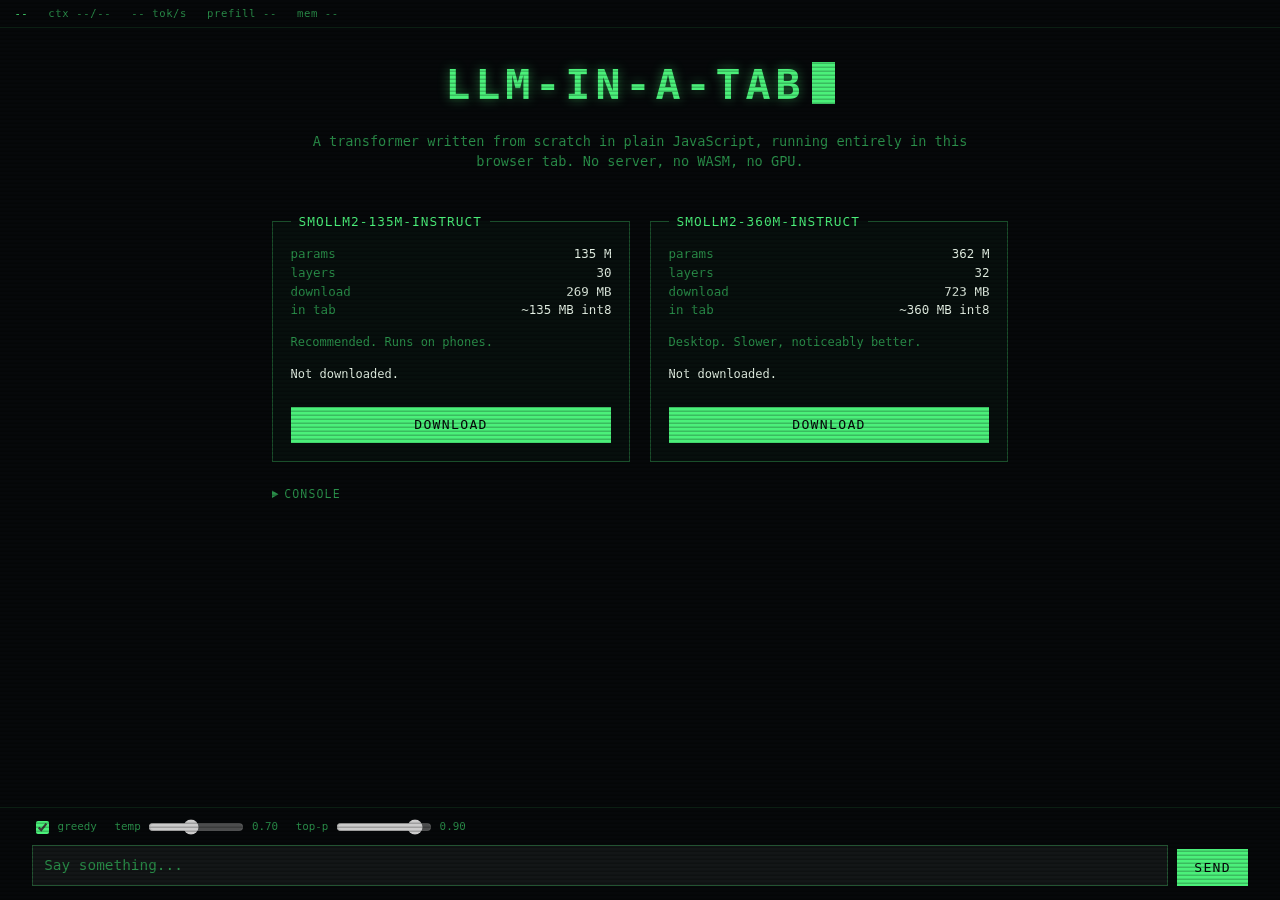
==== index.html @ 66e007e9 "Implement Phase 8 (chat UI, worker, persisted KV cache, streaming) Move all model work into js/worke" ====
<!DOCTYPE html>
<html lang="en">
<head>
<meta charset="UTF-8">
<meta name="viewport" content="width=device-width, initial-scale=1.0">
<title>llm-in-a-tab</title>
<link rel="stylesheet" href="css/style.css">
</head>
<body>
  <!-- The chat screen's own background is transparent all the way down to
       <body>, so a visualization can later be dropped in behind it
       without restyling anything. -->
  <div class="scanlines" aria-hidden="true"></div>

  <!-- ------------------------------- LANDING ------------------------------ -->
  <section id="landing" class="screen">
    <header class="landing-head">
      <h1>llm&#8203;-in-a-&#8203;tab<span class="cursor" aria-hidden="true"></span></h1>
      <p class="subtitle">A transformer written from scratch in plain JavaScript,
        running entirely in this browser tab. No server, no WASM, no GPU.</p>
    </header>

    <div class="model-grid">
      <fieldset class="model-panel" id="panel-135M" data-model="135M">
        <legend>SmolLM2-135M-Instruct</legend>
        <dl class="specs">
          <div><dt>params</dt><dd>135 M</dd></div>
          <div><dt>layers</dt><dd>30</dd></div>
          <div><dt>download</dt><dd>269 MB</dd></div>
          <div><dt>in tab</dt><dd>~135 MB int8</dd></div>
        </dl>
        <p class="panel-note">Recommended. Runs on phones.</p>
        <div class="panel-progress" hidden>
          <div class="bar"><span></span></div>
          <span class="bar-label"></span>
        </div>
        <p class="panel-status">Not downloaded.</p>
        <button class="panel-action" type="button">Download</button>
      </fieldset>

      <fieldset class="model-panel" id="panel-360M" data-model="360M">
        <legend>SmolLM2-360M-Instruct</legend>
        <dl class="specs">
          <div><dt>params</dt><dd>362 M</dd></div>
          <div><dt>layers</dt><dd>32</dd></div>
          <div><dt>download</dt><dd>723 MB</dd></div>
          <div><dt>in tab</dt><dd>~360 MB int8</dd></div>
        </dl>
        <p class="panel-note">Desktop. Slower, noticeably better.</p>
        <div class="panel-progress" hidden>
          <div class="bar"><span></span></div>
          <span class="bar-label"></span>
        </div>
        <p class="panel-status">Not downloaded.</p>
        <button class="panel-action" type="button">Download</button>
      </fieldset>
    </div>

    <details class="console">
      <summary>console</summary>
      <pre id="log"></pre>
    </details>
  </section>

  <!-- -------------------------------- CHAT -------------------------------- -->
  <section id="chat" class="screen" hidden>
    <div class="hud">
      <span id="hud-model">--</span>
      <span id="hud-ctx">ctx --/--</span>
      <span id="hud-speed">-- tok/s</span>
      <span id="hud-prefill">prefill --</span>
      <span id="hud-mem">mem --</span>
    </div>

    <div class="transcript" id="transcript" role="log" aria-live="polite"></div>

    <form class="composer" id="composer">
      <div class="sampling">
        <label><input type="checkbox" id="greedy" checked> greedy</label>
        <label>temp <input type="range" id="temperature" min="0.1" max="1.5" step="0.05" value="0.7" disabled>
          <output id="temperature-out">0.70</output></label>
        <label>top-p <input type="range" id="top-p" min="0.1" max="1" step="0.05" value="0.9" disabled>
          <output id="top-p-out">0.90</output></label>
      </div>
      <div class="composer-row">
        <textarea id="input" rows="1" placeholder="Say something..." autocomplete="off"></textarea>
        <button type="submit" id="send">Send</button>
        <button type="button" id="stop" hidden>Stop</button>
      </div>
    </form>
  </section>

  <script type="module" src="js/main.js"></script>
</body>
</html>
---- css/style.css ----
/* 1980s terminal styling: phosphor green on black, monospace everywhere,
   a block cursor, and faint scanlines.

   The typeface is a system monospace stack rather than a webfont on
   purpose. plan.md's zero-dependency rule is about inference, but the
   same reasoning applies here: a Google Fonts <link> would be a
   third-party request on every page load for a project whose entire
   premise is that nothing leaves the tab except the model weights. Every
   platform ships something with the right character. */

:root {
  --bg: #06080a;
  --fg: #e6f2e6;          /* body text: white-ish, easier to read at length */
  --phosphor: #4bf07a;    /* accents, labels, chrome */
  --phosphor-dim: #2a8f4a;
  --amber: #ffb454;       /* warnings, stop states */
  --bubble-user: rgba(75, 240, 122, 0.13);
  --bubble-ai: rgba(200, 220, 210, 0.09);
  --rule: rgba(75, 240, 122, 0.28);
  --mono: ui-monospace, "Cascadia Mono", "Cascadia Code", Menlo, Consolas,
          "DejaVu Sans Mono", "Liberation Mono", monospace;
}

* { box-sizing: border-box; }

html, body { height: 100%; }

body {
  margin: 0;
  font-family: var(--mono);
  font-size: 15px;
  line-height: 1.5;
  color: var(--fg);
  /* The only opaque background in the document. Everything above it --
     the chat screen included -- is transparent, so dropping a canvas in
     here later needs no other change. */
  background: var(--bg);
  overflow: hidden;
}

/* Faint horizontal scanlines over the whole document. pointer-events:none
   so it never intercepts a click. */
.scanlines {
  position: fixed;
  inset: 0;
  z-index: 100;
  pointer-events: none;
  background: repeating-linear-gradient(
    to bottom,
    rgba(0, 0, 0, 0) 0px,
    rgba(0, 0, 0, 0) 2px,
    rgba(0, 0, 0, 0.22) 3px,
    rgba(0, 0, 0, 0.22) 4px
  );
}

/* Both screens stack in the same place; only opacity/visibility differ,
   which is what makes the landing -> chat handoff a cross-fade rather
   than a layout jump. */
.screen {
  position: fixed;
  inset: 0;
  overflow-y: auto;
  transition: opacity 600ms ease;
}

.screen[hidden] { display: none; }
.screen.fading { opacity: 0; pointer-events: none; }
.screen.entering { opacity: 0; }

/* ------------------------------- LANDING ------------------------------- */

#landing {
  display: flex;
  flex-direction: column;
  align-items: center;
  padding: clamp(1.5rem, 6vh, 4rem) 1rem 2rem;
}

.landing-head { max-width: 42rem; text-align: center; }

h1 {
  margin: 0;
  font-size: clamp(1.6rem, 6vw, 2.6rem);
  font-weight: 700;
  letter-spacing: 0.12em;
  text-transform: uppercase;
  color: var(--phosphor);
  text-shadow: 0 0 12px rgba(75, 240, 122, 0.45);
}

.cursor {
  display: inline-block;
  width: 0.55em;
  height: 1em;
  margin-left: 0.15em;
  vertical-align: -0.12em;
  background: var(--phosphor);
  animation: blink 1.06s step-end infinite;
}

@keyframes blink { 50% { opacity: 0; } }

@media (prefers-reduced-motion: reduce) {
  .cursor { animation: none; }
  .screen { transition: none; }
}

.subtitle {
  margin: 0.9rem 0 0;
  color: var(--phosphor-dim);
  font-size: 0.85rem;
}

.model-grid {
  display: grid;
  grid-template-columns: repeat(auto-fit, minmax(17rem, 1fr));
  gap: 1.25rem;
  width: 100%;
  max-width: 46rem;
  margin: 2.5rem 0 1.5rem;
}

.model-panel {
  display: flex;
  flex-direction: column;
  margin: 0;
  padding: 0.5rem 1.1rem 1.1rem;
  border: 1px solid var(--rule);
  background: rgba(75, 240, 122, 0.03);
}

.model-panel legend {
  padding: 0 0.5rem;
  color: var(--phosphor);
  font-size: 0.8rem;
  letter-spacing: 0.08em;
  text-transform: uppercase;
}

.model-panel[data-state="active"] {
  border-color: var(--phosphor);
  box-shadow: 0 0 18px rgba(75, 240, 122, 0.18);
}

.model-panel[data-disabled="true"] { opacity: 0.4; }

.specs { margin: 0.4rem 0 0.8rem; font-size: 0.78rem; }
.specs > div { display: flex; justify-content: space-between; gap: 1rem; }
.specs dt { color: var(--phosphor-dim); }
.specs dd { margin: 0; }

.panel-note {
  margin: 0 0 0.9rem;
  font-size: 0.75rem;
  color: var(--phosphor-dim);
}

.panel-status {
  margin: 0 0 0.8rem;
  min-height: 2.4em;
  font-size: 0.75rem;
  color: var(--fg);
}

.panel-status.error { color: var(--amber); }

.panel-progress { margin-bottom: 0.7rem; font-size: 0.72rem; }

.bar {
  height: 0.6rem;
  border: 1px solid var(--rule);
  margin-bottom: 0.3rem;
}

.bar > span {
  display: block;
  height: 100%;
  width: 0;
  background: var(--phosphor);
  transition: width 120ms linear;
}

.bar-label { color: var(--phosphor-dim); }

button {
  font-family: inherit;
  font-size: 0.82rem;
  letter-spacing: 0.1em;
  text-transform: uppercase;
  padding: 0.6rem 1rem;
  color: var(--bg);
  background: var(--phosphor);
  border: 1px solid var(--phosphor);
  cursor: pointer;
}

button:hover:not(:disabled) { box-shadow: 0 0 14px rgba(75, 240, 122, 0.5); }
button:disabled { opacity: 0.35; cursor: not-allowed; }

.panel-action { margin-top: auto; }
.panel-action[data-role="chat"] { animation: pulse 2.2s ease-in-out infinite; }

@keyframes pulse {
  50% { box-shadow: 0 0 22px rgba(75, 240, 122, 0.65); }
}

@media (prefers-reduced-motion: reduce) {
  .panel-action[data-role="chat"] { animation: none; }
}

.console {
  width: 100%;
  max-width: 46rem;
  font-size: 0.72rem;
  color: var(--phosphor-dim);
}

.console summary {
  cursor: pointer;
  letter-spacing: 0.1em;
  text-transform: uppercase;
}

#log {
  max-height: 14rem;
  overflow-y: auto;
  margin: 0.5rem 0 0;
  padding: 0.6rem;
  border: 1px solid var(--rule);
  white-space: pre-wrap;
  word-break: break-word;
}

/* --------------------------------- CHAT -------------------------------- */

#chat {
  display: flex;
  flex-direction: column;
  overflow: hidden;
  background: transparent;
}

/* Status/debug strip. Deliberately tiny and unpunctuated -- it is
   instrumentation, not UI copy. */
.hud {
  display: flex;
  flex-wrap: wrap;
  gap: 0 1.25rem;
  padding: 0.35rem 0.9rem;
  font-size: 0.66rem;
  letter-spacing: 0.06em;
  color: var(--phosphor-dim);
  background: transparent;
  border-bottom: 1px solid rgba(75, 240, 122, 0.14);
}

#hud-model { color: var(--phosphor); }

.transcript {
  flex: 1;
  overflow-y: auto;
  padding: 1.25rem clamp(0.75rem, 4vw, 2rem);
  display: flex;
  flex-direction: column;
  gap: 0.85rem;
}

.bubble {
  max-width: min(46rem, 82%);
  padding: 0.6rem 0.9rem;
  border: 1px solid transparent;
  white-space: pre-wrap;
  word-wrap: break-word;
  font-size: 0.9rem;
}

.bubble.user {
  align-self: flex-end;
  background: var(--bubble-user);
  border-color: rgba(75, 240, 122, 0.3);
}

.bubble.assistant {
  align-self: flex-start;
  background: var(--bubble-ai);
  border-color: rgba(230, 242, 230, 0.14);
}

.bubble.system {
  align-self: center;
  max-width: 34rem;
  text-align: center;
  font-size: 0.72rem;
  color: var(--amber);
  background: transparent;
  border-color: rgba(255, 180, 84, 0.35);
}

/* Block cursor on the reply currently being streamed. */
.bubble.streaming::after {
  content: "";
  display: inline-block;
  width: 0.5em;
  height: 1em;
  margin-left: 0.1em;
  vertical-align: -0.12em;
  background: var(--phosphor);
  animation: blink 1.06s step-end infinite;
}

.composer {
  padding: 0.6rem clamp(0.75rem, 4vw, 2rem) 0.9rem;
  border-top: 1px solid rgba(75, 240, 122, 0.14);
  background: transparent;
}

.sampling {
  display: flex;
  flex-wrap: wrap;
  gap: 0 1.1rem;
  margin-bottom: 0.5rem;
  font-size: 0.68rem;
  color: var(--phosphor-dim);
}

.sampling label { display: flex; align-items: center; gap: 0.35rem; }
.sampling input[type="range"] { width: 6rem; accent-color: var(--phosphor); }
.sampling input[type="checkbox"] { accent-color: var(--phosphor); }
.sampling output { min-width: 2.4em; }

.composer-row { display: flex; gap: 0.6rem; align-items: flex-end; }

textarea {
  flex: 1;
  resize: none;
  max-height: 8rem;
  font-family: inherit;
  font-size: 0.9rem;
  line-height: 1.45;
  padding: 0.55rem 0.7rem;
  color: var(--fg);
  background: rgba(230, 242, 230, 0.06);
  border: 1px solid var(--rule);
  caret-color: var(--phosphor);
}

textarea:focus { outline: 1px solid var(--phosphor); }
textarea::placeholder { color: var(--phosphor-dim); }

#stop { background: var(--amber); border-color: var(--amber); }
#stop:hover { box-shadow: 0 0 14px rgba(255, 180, 84, 0.5); }
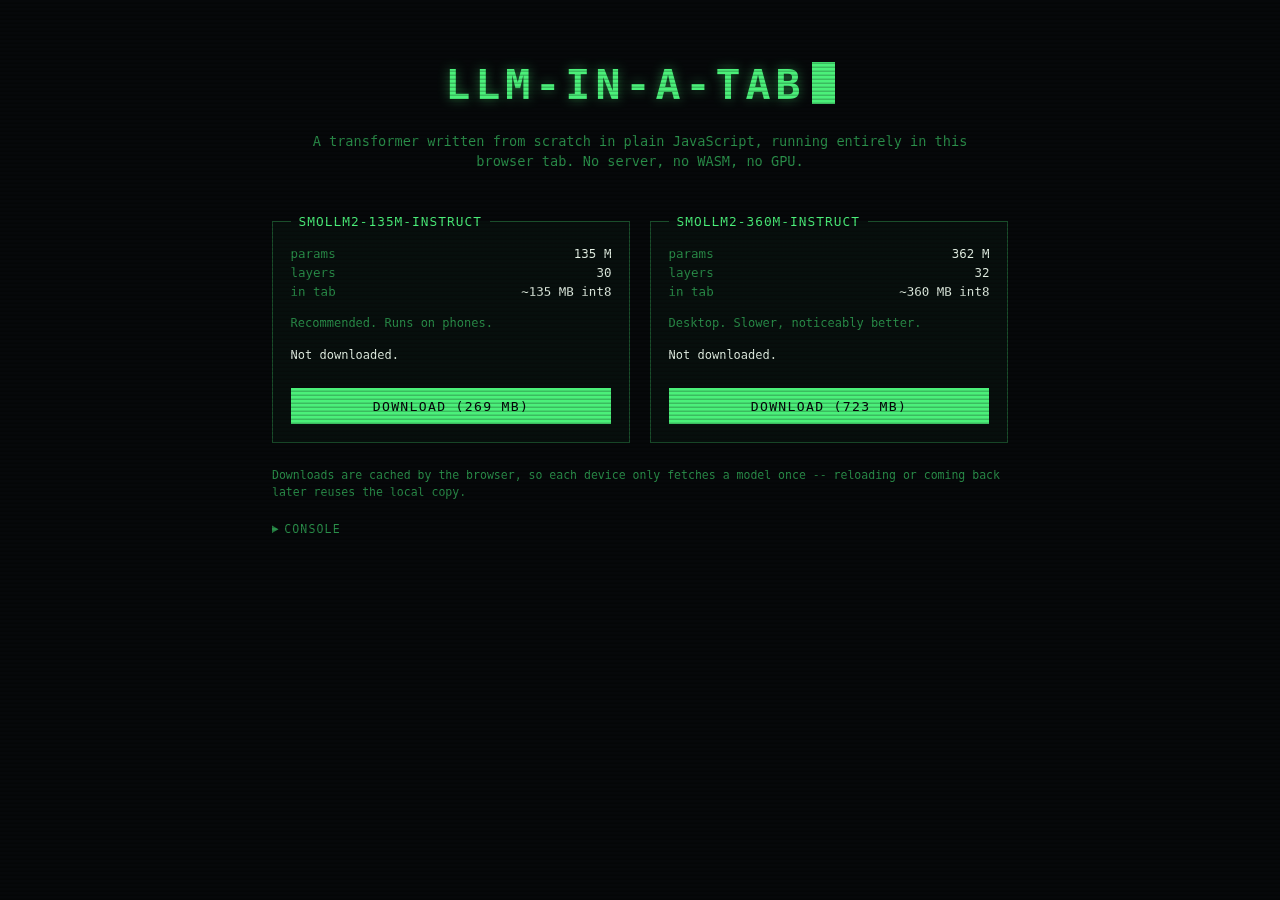
==== commit cffb0d10: "Mobile UX fixes: pin HUD under iOS keyboard, stop input zoom, hint minimal keyboard - Track window.v" ====
--- a/index.html
+++ b/index.html
@@ -26,7 +26,6 @@
         <dl class="specs">
           <div><dt>params</dt><dd>135 M</dd></div>
           <div><dt>layers</dt><dd>30</dd></div>
-          <div><dt>download</dt><dd>269 MB</dd></div>
           <div><dt>in tab</dt><dd>~135 MB int8</dd></div>
         </dl>
         <p class="panel-note">Recommended. Runs on phones.</p>
@@ -35,7 +34,7 @@
           <span class="bar-label"></span>
         </div>
         <p class="panel-status">Not downloaded.</p>
-        <button class="panel-action" type="button">Download</button>
+        <button class="panel-action" type="button" data-download-label="Download (269 MB)">Download (269 MB)</button>
       </fieldset>
 
       <fieldset class="model-panel" id="panel-360M" data-model="360M">
@@ -43,7 +42,6 @@
         <dl class="specs">
           <div><dt>params</dt><dd>362 M</dd></div>
           <div><dt>layers</dt><dd>32</dd></div>
-          <div><dt>download</dt><dd>723 MB</dd></div>
           <div><dt>in tab</dt><dd>~360 MB int8</dd></div>
         </dl>
         <p class="panel-note">Desktop. Slower, noticeably better.</p>
@@ -52,9 +50,12 @@
           <span class="bar-label"></span>
         </div>
         <p class="panel-status">Not downloaded.</p>
-        <button class="panel-action" type="button">Download</button>
+        <button class="panel-action" type="button" data-download-label="Download (723 MB)">Download (723 MB)</button>
       </fieldset>
     </div>
+
+    <p class="cache-note">Downloads are cached by the browser, so each device only fetches a
+      model once -- reloading or coming back later reuses the local copy.</p>
 
     <details class="console">
       <summary>console</summary>
@@ -83,7 +84,8 @@
           <output id="top-p-out">0.90</output></label>
       </div>
       <div class="composer-row">
-        <textarea id="input" rows="1" placeholder="Say something..." autocomplete="off"></textarea>
+        <textarea id="input" rows="1" placeholder="Say something..." autocomplete="off"
+          autocapitalize="off" autocorrect="off" spellcheck="false" enterkeyhint="send"></textarea>
         <button type="submit" id="send">Send</button>
         <button type="button" id="stop" hidden>Stop</button>
       </div>
--- a/css/style.css
+++ b/css/style.css
@@ -56,15 +56,36 @@
 
 /* Both screens stack in the same place; only opacity/visibility differ,
    which is what makes the landing -> chat handoff a cross-fade rather
-   than a layout jump. */
+   than a layout jump.
+
+   height/top come from --vv-height/--vv-top (set in main.js from
+   window.visualViewport) rather than inset:0 + 100vh, so the on-screen
+   keyboard on iOS shrinks the screen to the space actually left above it
+   instead of leaving it sized for the whole layout viewport and scrolled
+   out from under the keyboard -- which is what was carrying the HUD strip
+   out of view. The 100dvh fallback covers browsers without
+   visualViewport. */
 .screen {
   position: fixed;
-  inset: 0;
+  left: 0;
+  right: 0;
+  top: 0;
+  top: var(--vv-top, 0px);
+  height: 100vh;
+  height: var(--vv-height, 100dvh);
   overflow-y: auto;
   transition: opacity 600ms ease;
 }
 
-.screen[hidden] { display: none; }
+/* The !important is load-bearing, not laziness. Both screens are
+   position:fixed covering the viewport, and #chat is styled by an ID
+   selector below (`#chat { display: flex }`) which outranks this
+   attribute selector on specificity. Without it the chat screen never
+   actually hides -- and because every one of its backgrounds is
+   transparent, it becomes an invisible sheet of glass over the landing
+   page that shows its HUD and composer and swallows every click,
+   including the download buttons. */
+.screen[hidden] { display: none !important; }
 .screen.fading { opacity: 0; pointer-events: none; }
 .screen.entering { opacity: 0; }
 
@@ -209,6 +230,14 @@
   .panel-action[data-role="chat"] { animation: none; }
 }
 
+.cache-note {
+  width: 100%;
+  max-width: 46rem;
+  margin: 0 0 1.25rem;
+  font-size: 0.72rem;
+  color: var(--phosphor-dim);
+}
+
 .console {
   width: 100%;
   max-width: 46rem;
@@ -336,7 +365,9 @@
   resize: none;
   max-height: 8rem;
   font-family: inherit;
-  font-size: 0.9rem;
+  /* iOS Safari zooms the page in on focus for any text field under 16px;
+     this is the actual on-screen size, not just a base for rem math. */
+  font-size: 16px;
   line-height: 1.45;
   padding: 0.55rem 0.7rem;
   color: var(--fg);
